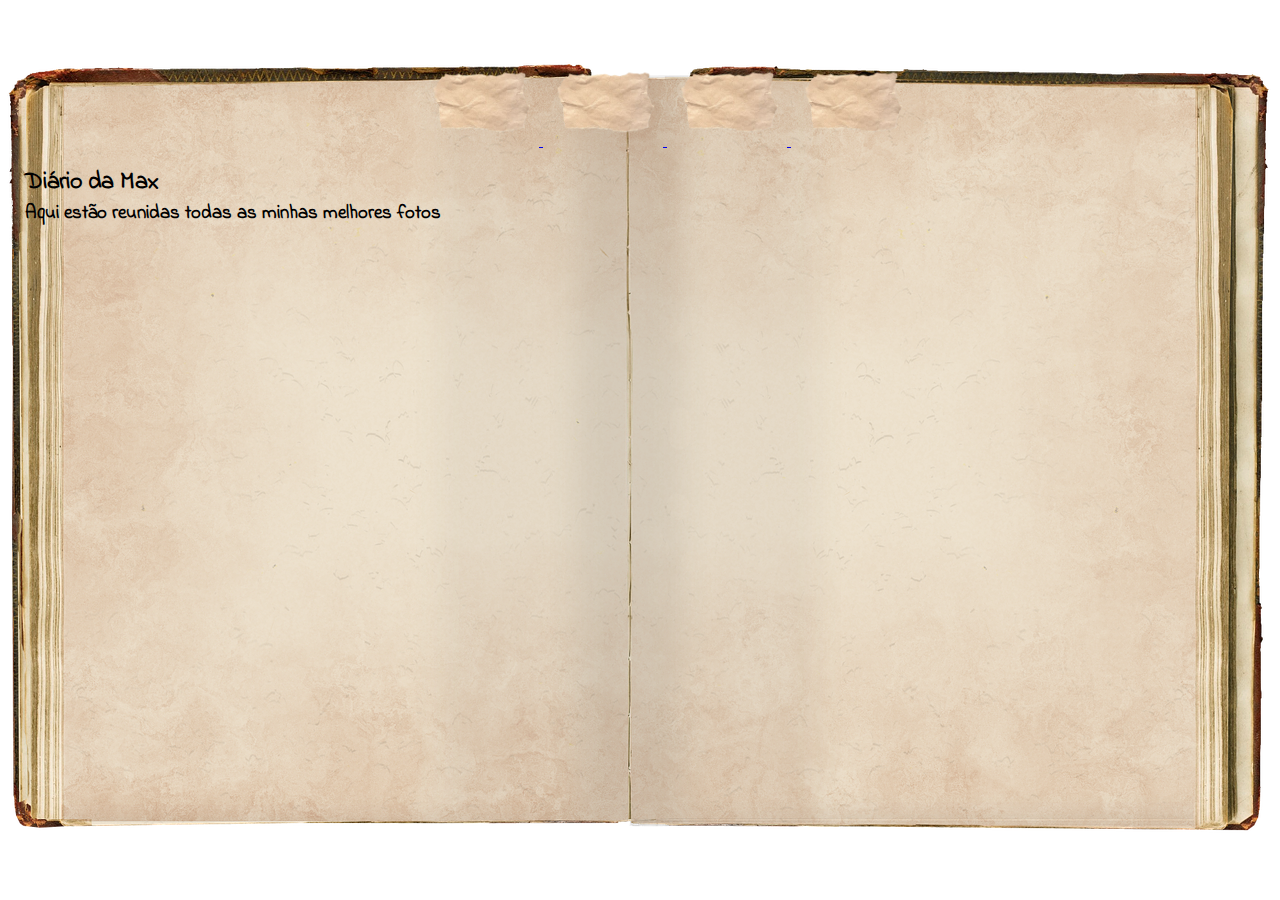
==== index.html @ 270c626c "initial commit" ====
<!DOCTYPE html>
<html lang="pt-br">
<head>
    <meta charset="UTF-8">
    <meta http-equiv="X-UA-Compatible" content="IE=edge">
    <meta name="viewport" content="width=device-width, initial-scale=1.0">
    <link rel="stylesheet" type="text/css" href="styles.css">
    <link rel="stylesheet" href="https://fonts.googleapis.com/css?family=Indie Flower">
    <link rel="icon" href="assets/diario.png">
    <title>Diário da Max</title>
</head>
<body>
    <div id="main">
        <div id="caderno">
            <div id="navbar">
                <nav>
                    <ul>
                        <li>
                            <a href="#home">
                                <img src="assets/papelrasgado.png"/>
                            </a>
                        </li>
                        <li>
                            <a href="#paisagens">
                                <img src="assets/papelrasgado.png"/>
                            </a>
                        </li>
                        <li>
                            <a href="#detalhes">
                                <img src="assets/papelrasgado.png"/>
                            </a>
                        </li>
                        <li>
                            <a href="#retratos">
                                <img src="assets/papelrasgado.png"/>
                            </a>
                        </li>
                    </ul>
                </nav>
            </div>
            <h2>Diário da Max</h2>
            <h3>Aqui estão reunidas todas as minhas melhores fotos</h3>
        </div>
    </div>
</body>
</html>
---- styles.css ----
*{
    margin: 0;
    padding: 0;
}

#main {

    height: 100vh;
    width: 100vw;
    display: flex;
    align-items: center;
    justify-content: center;

}

#caderno {
    
    background-image: url("assets/background.png");
    background-repeat: no-repeat;
    background-position: center;
    height: 810px;
    width: 1280px;
    padding-left: 50px;

}

#navbar {

    display: flex;
    height: 120px;
    width: inherit;
    justify-content: center;
    align-items: center;

}

ul {

    list-style-type: none;
    margin: 0;
    padding: 0;
    position: fixed;

  }

nav img {

    width: 120px;

}

li {

    display: inline;

}

li :hover {

    padding-bottom: 5px;
}

nav {

    display: flex;
    justify-content: center;
    height: 80px;
    width: 100%;
    align-items: center;
    
}

body {

    font-family: "Indie Flower";
}
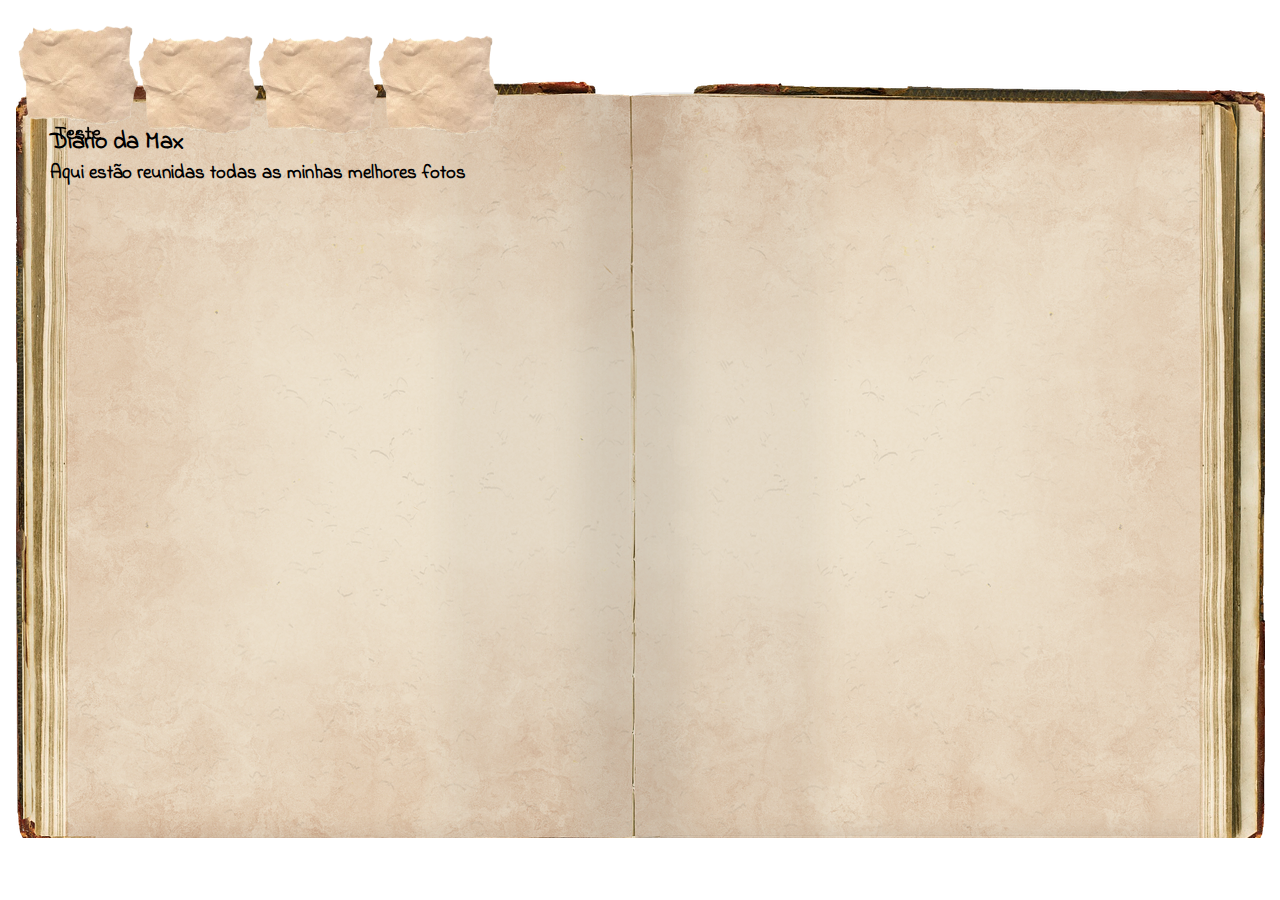
==== commit 4908c402: "wip" ====
--- a/index.html
+++ b/index.html
@@ -12,34 +12,35 @@
 <body>
     <div id="main">
         <div id="caderno">
-            <div id="navbar">
+            <div class="pagina-esquerda">
                 <nav>
                     <ul>
                         <li>
                             <a href="#home">
-                                <img src="assets/papelrasgado.png"/>
+                                <img height="100" src="assets/papelrasgado.png"/>
+                                Teste
                             </a>
                         </li>
                         <li>
                             <a href="#paisagens">
-                                <img src="assets/papelrasgado.png"/>
+                                <img height="100" src="assets/papelrasgado.png"/>
                             </a>
                         </li>
                         <li>
                             <a href="#detalhes">
-                                <img src="assets/papelrasgado.png"/>
+                                <img height="100" src="assets/papelrasgado.png"/>
                             </a>
                         </li>
                         <li>
                             <a href="#retratos">
-                                <img src="assets/papelrasgado.png"/>
+                                <img height="100" src="assets/papelrasgado.png"/>
                             </a>
                         </li>
                     </ul>
-                </nav>
+                </nav>                
+                <h2>Diário da Max</h2>
+                <h3>Aqui estão reunidas todas as minhas melhores fotos</h3>
             </div>
-            <h2>Diário da Max</h2>
-            <h3>Aqui estão reunidas todas as minhas melhores fotos</h3>
         </div>
     </div>
 </body>
--- a/styles.css
+++ b/styles.css
@@ -1,76 +1,70 @@
-*{
+* {
     margin: 0;
     padding: 0;
 }
 
 #main {
-
     height: 100vh;
     width: 100vw;
     display: flex;
     align-items: center;
     justify-content: center;
-
 }
 
-#caderno {
-    
+#caderno {    
     background-image: url("assets/background.png");
     background-repeat: no-repeat;
     background-position: center;
     height: 810px;
     width: 1280px;
     padding-left: 50px;
-
+    display: flex;
+    align-items: flex-start;
 }
 
-#navbar {
-
-    display: flex;
-    height: 120px;
-    width: inherit;
-    justify-content: center;
-    align-items: center;
-
+#pagina-esquerda {
+    width: 50%;
+    height: 100%;
 }
 
 ul {
-
+    height: min-content;
+    display: flex;
+    align-items: center;
     list-style-type: none;
     margin: 0;
     padding: 0;
     position: fixed;
-
-  }
+}
 
 nav img {
-
     width: 120px;
-
 }
 
-li {
-
-    display: inline;
-
+li:hover {
+    margin-bottom: 10px;
 }
 
-li :hover {
-
-    padding-bottom: 5px;
+a {
+    text-decoration: none;
+    font-weight: bold;
+    line-height: 20px;
+    font-size: 20px;
+    color: black;
+    display: flex;
+    flex-direction: column;
+    justify-content: center;
+    align-items: center;
 }
 
 nav {
-
     display: flex;
     justify-content: center;
     height: 80px;
     width: 100%;
     align-items: center;
-    
 }
 
 body {
-
     font-family: "Indie Flower";
 }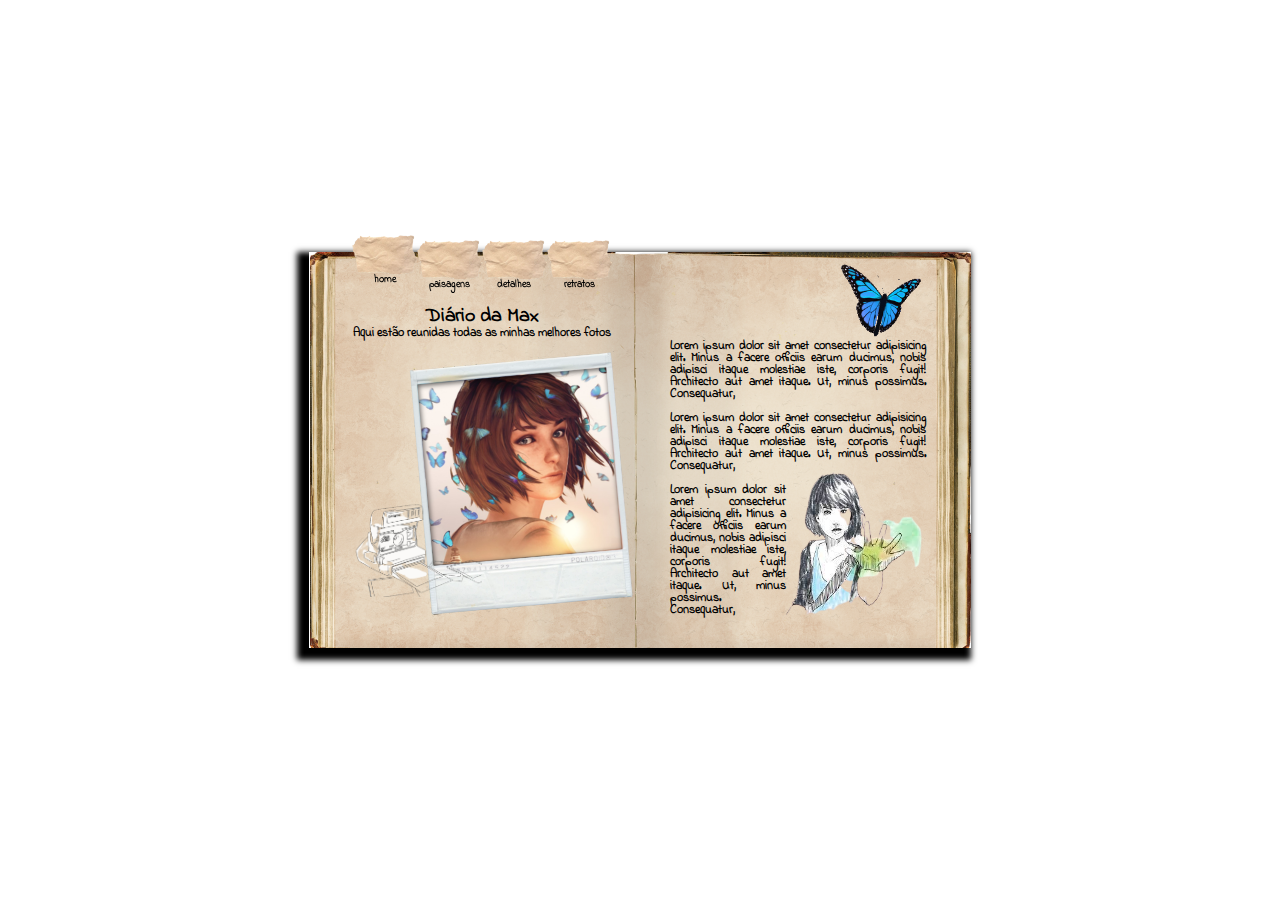
==== commit cb932719: "feat: navegacao" ====
--- a/index.html
+++ b/index.html
@@ -5,43 +5,44 @@
     <meta http-equiv="X-UA-Compatible" content="IE=edge">
     <meta name="viewport" content="width=device-width, initial-scale=1.0">
     <link rel="stylesheet" type="text/css" href="styles.css">
+    <link rel="stylesheet" type="text/css" href="index.css">
     <link rel="stylesheet" href="https://fonts.googleapis.com/css?family=Indie Flower">
     <link rel="icon" href="assets/diario.png">
     <title>Diário da Max</title>
+    <script src="https://code.jquery.com/jquery-1.10.2.js"></script>
 </head>
 <body>
     <div id="main">
-        <div id="caderno">
-            <div class="pagina-esquerda">
-                <nav>
-                    <ul>
-                        <li>
-                            <a href="#home">
-                                <img height="100" src="assets/papelrasgado.png"/>
-                                Teste
-                            </a>
-                        </li>
-                        <li>
-                            <a href="#paisagens">
-                                <img height="100" src="assets/papelrasgado.png"/>
-                            </a>
-                        </li>
-                        <li>
-                            <a href="#detalhes">
-                                <img height="100" src="assets/papelrasgado.png"/>
-                            </a>
-                        </li>
-                        <li>
-                            <a href="#retratos">
-                                <img height="100" src="assets/papelrasgado.png"/>
-                            </a>
-                        </li>
-                    </ul>
-                </nav>                
+        <div id="caderno" class="home">
+            <div id="pagina-esquerda">
+                <nav></nav>
                 <h2>Diário da Max</h2>
                 <h3>Aqui estão reunidas todas as minhas melhores fotos</h3>
+                <div id="imagens">
+                    <img id="polaroid-sumindo" height="100" src="assets/polaroid-sumindo.png" alt="">
+                    <img id="imagem-principal" height="200" src="assets/max-foto-principal.png" alt="foto-max">
+                </div>
+            </div>
+            <div id="pagina-direita">
+                <div id="borboleta-azul">
+                    <img id="borboleta-azul-img" src="assets/borboleta-azul.gif" alt="borboleta-azul">
+                </div>
+                <div id="texto-introducao">
+                    <p><br>Lorem ipsum dolor sit amet consectetur adipisicing elit. Minus a facere officiis earum ducimus, nobis adipisci itaque molestiae iste, corporis fugit! Architecto aut amet itaque. Ut, minus possimus. Consequatur, </p>
+
+                    <p><br>Lorem ipsum dolor sit amet consectetur adipisicing elit. Minus a facere officiis earum ducimus, nobis adipisci itaque molestiae iste, corporis fugit! Architecto aut amet itaque. Ut, minus possimus. Consequatur, </p>
+                    <div bis_skin_checked="1" style="display: flex;">
+                        <p><br>Lorem ipsum dolor sit amet consectetur adipisicing elit. Minus a facere officiis earum ducimus, nobis adipisci itaque molestiae iste, corporis fugit! Architecto aut amet itaque. Ut, minus possimus. Consequatur, </p>
+                        <img id="imagem-introducao" src="assets/ilustracao-max.png" alt="ilustração">
+                    </div>
+                </div>
             </div>
         </div>
     </div>
+    <script>
+        $(function(){
+        $("nav").load("nav.html");
+        });
+    </script>
 </body>
 </html>--- a/styles.css
+++ b/styles.css
@@ -11,20 +11,34 @@
     justify-content: center;
 }
 
-#caderno {    
+#caderno {
     background-image: url("assets/background.png");
     background-repeat: no-repeat;
     background-position: center;
-    height: 810px;
-    width: 1280px;
-    padding-left: 50px;
     display: flex;
-    align-items: flex-start;
+    height: 396px;
+    width: 662px;
+    box-shadow: -6px 6px 6px 6px black;
 }
 
-#pagina-esquerda {
-    width: 50%;
-    height: 100%;
+
+body {
+    font-family: "Indie Flower";
+}
+
+nav {
+    display: flex;
+    justify-content: center;
+    align-items: center;
+
+    height: 50px;
+    width: 100%;
+    margin-top: -5px;
+    padding-bottom: 10px;
+}
+
+nav ul li img {
+    height: 40px;
 }
 
 ul {
@@ -37,19 +51,16 @@
     position: fixed;
 }
 
-nav img {
-    width: 120px;
-}
-
 li:hover {
     margin-bottom: 10px;
 }
 
+
 a {
     text-decoration: none;
     font-weight: bold;
-    line-height: 20px;
-    font-size: 20px;
+    line-height: 10px;
+    font-size: 10px;
     color: black;
     display: flex;
     flex-direction: column;
@@ -57,14 +68,6 @@
     align-items: center;
 }
 
-nav {
-    display: flex;
-    justify-content: center;
-    height: 80px;
-    width: 100%;
-    align-items: center;
-}
-
-body {
-    font-family: "Indie Flower";
+.home #home, .paisagens #paisagens, .detalhes #detalhes, .retratos #retratos {
+    margin-bottom: 10px;
 }--- a/index.css
+++ b/index.css
@@ -0,0 +1,77 @@
+#pagina-esquerda {
+    width: 50%;
+    height: 100%;
+    padding-left: 15px;
+
+    display: flex;
+    flex-direction: column;
+    align-items: center;
+}
+
+#pagina-esquerda #imagens {
+    width: 100%;
+    height: 100%;
+
+    display: flex;
+    flex-direction: row;
+}
+
+#polaroid-sumindo {
+    margin-top: 50%;
+    margin-left: 25px;
+    z-index: 1;
+}
+
+#imagem-principal {
+    padding-top: 20px;
+    margin-left: -65px;
+    height: 250px;
+    transform: rotate(-5deg);
+}
+
+#pagina-direita {
+    width: 50%;
+    height: 100%;
+    padding-top: 10px;
+    padding-right: 15px;
+}
+
+#borboleta-azul {
+    margin-bottom: -50px;
+    padding-left: 60%;
+}
+
+#borboleta-azul-img {
+    width: 100px;
+}
+
+#texto-introducao {
+    padding: 30px;
+}
+
+#imagem-introducao {
+    width: 140px;
+    height: 145px;
+}
+
+p {
+    z-index: 2;
+    font-weight: bold;
+    line-height: 12px;
+    font-size: 12px;
+    text-align: justify;
+}
+
+h2 {
+    line-height: 20px;
+    font-size: 20px;
+
+    text-align: center;
+}
+
+h3 {
+    line-height: 12px;
+    font-size: 12px;
+
+    text-align: center;
+}
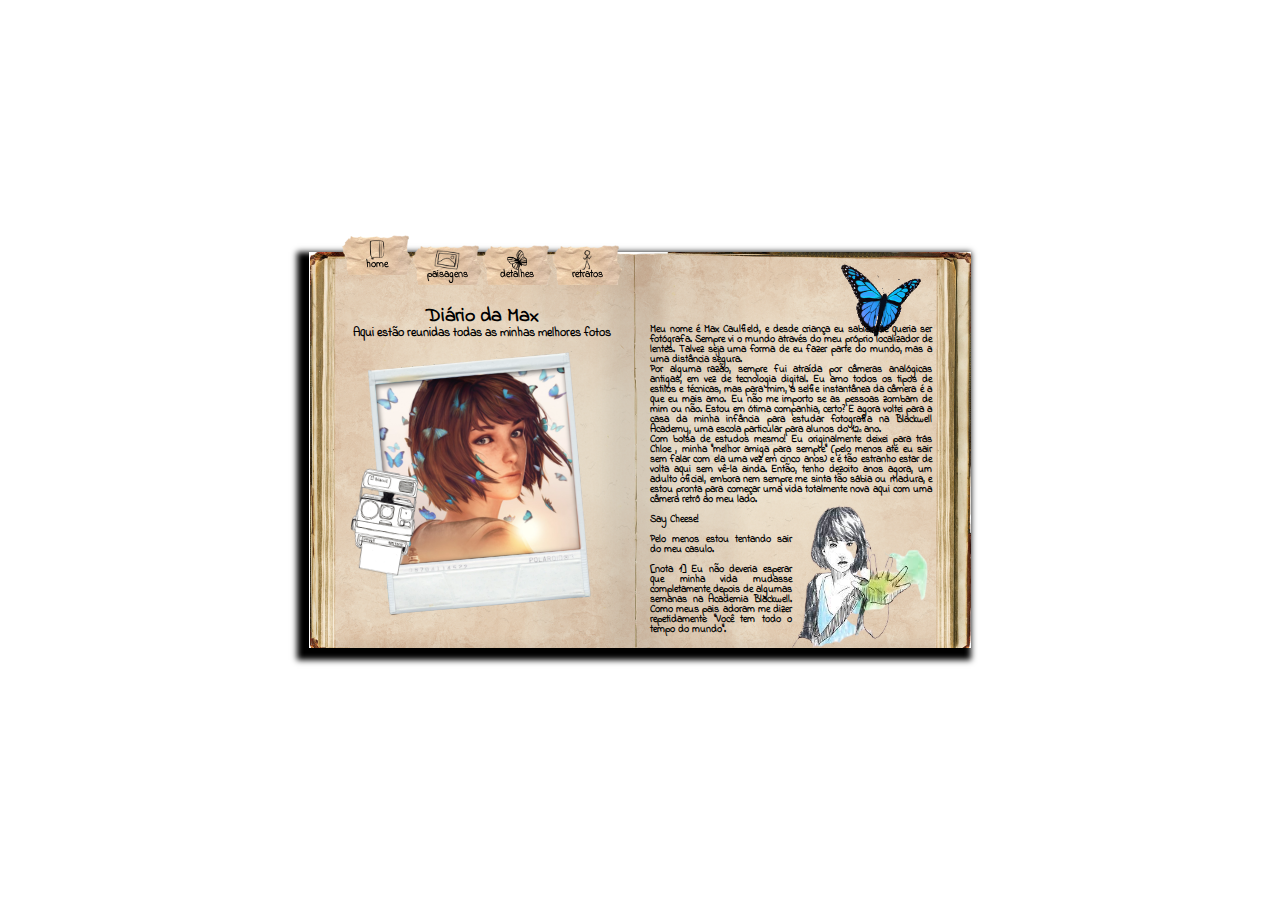
==== commit 92f87e92: "feat: trabalho pronto" ====
--- a/index.html
+++ b/index.html
@@ -19,8 +19,8 @@
                 <h2>Diário da Max</h2>
                 <h3>Aqui estão reunidas todas as minhas melhores fotos</h3>
                 <div id="imagens">
-                    <img id="polaroid-sumindo" height="100" src="assets/polaroid-sumindo.png" alt="">
-                    <img id="imagem-principal" height="200" src="assets/max-foto-principal.png" alt="foto-max">
+                    <img id="polaroid" height="140" src="assets/polaroid.gif" alt="polaroid">
+                    <img id="imagem-principal" height="90" src="assets/max-foto-principal.png" alt="foto-max">
                 </div>
             </div>
             <div id="pagina-direita">
@@ -28,11 +28,11 @@
                     <img id="borboleta-azul-img" src="assets/borboleta-azul.gif" alt="borboleta-azul">
                 </div>
                 <div id="texto-introducao">
-                    <p><br>Lorem ipsum dolor sit amet consectetur adipisicing elit. Minus a facere officiis earum ducimus, nobis adipisci itaque molestiae iste, corporis fugit! Architecto aut amet itaque. Ut, minus possimus. Consequatur, </p>
-
-                    <p><br>Lorem ipsum dolor sit amet consectetur adipisicing elit. Minus a facere officiis earum ducimus, nobis adipisci itaque molestiae iste, corporis fugit! Architecto aut amet itaque. Ut, minus possimus. Consequatur, </p>
+                    <p>Meu nome é Max Caulfield, e desde criança eu sabia que queria ser fotógrafa. Sempre vi o mundo através do meu próprio localizador de lentes. Talvez seja uma forma de eu fazer parte do mundo, mas a uma distância segura.</p>
+                    <p>Por alguma razão, sempre fui atraída por câmeras analógicas antigas, em vez de tecnologia digital. Eu amo todos os tipos de estilos e técnicas, mas para mim, a selfie instantânea da câmera é a que eu mais amo. Eu não me importo se as pessoas zombam de mim ou não. Estou em ótima companhia, certo? E agora voltei para a casa da minha infância para estudar fotografia na Blackwell Academy, uma escola particular para alunos do 12º ano.</p>
+                    <p>Com bolsa de estudos mesmo! Eu originalmente deixei para trás Chloe , minha "melhor amiga para sempre" (pelo menos até eu sair sem falar com ela uma vez em cinco anos) e é tão estranho estar de volta aqui sem vê-la ainda. Então, tenho dezoito anos agora, um adulto oficial, embora nem sempre me sinta tão sábia ou madura, e estou pronta para começar uma vida totalmente nova aqui com uma câmera retrô ao meu lado.</p>
                     <div bis_skin_checked="1" style="display: flex;">
-                        <p><br>Lorem ipsum dolor sit amet consectetur adipisicing elit. Minus a facere officiis earum ducimus, nobis adipisci itaque molestiae iste, corporis fugit! Architecto aut amet itaque. Ut, minus possimus. Consequatur, </p>
+                        <p><br><strong></strong>Say Cheese!</strong><br><br>Pelo menos estou tentando sair do meu casulo. <br><br>[nota 1] Eu não deveria esperar que minha vida mudasse completamente depois de algumas semanas na Academia Blackwell. Como meus pais adoram me dizer repetidamente: "Você tem todo o tempo do mundo".</p>
                         <img id="imagem-introducao" src="assets/ilustracao-max.png" alt="ilustração">
                     </div>
                 </div>
--- a/styles.css
+++ b/styles.css
@@ -37,8 +37,16 @@
     padding-bottom: 10px;
 }
 
-nav ul li img {
+nav ul li a {
+    background-image: url("assets/papelrasgado.png");
+    background-repeat: no-repeat;
+    background-size: cover;
     height: 40px;
+    width: 70px;
+}
+
+nav ul li a img {
+    height: 20px;
 }
 
 ul {
@@ -52,9 +60,8 @@
 }
 
 li:hover {
-    margin-bottom: 10px;
+    margin-bottom: 20px;
 }
-
 
 a {
     text-decoration: none;
@@ -69,5 +76,5 @@
 }
 
 .home #home, .paisagens #paisagens, .detalhes #detalhes, .retratos #retratos {
-    margin-bottom: 10px;
+    margin-bottom: 20px;
 }--- a/index.css
+++ b/index.css
@@ -16,10 +16,11 @@
     flex-direction: row;
 }
 
-#polaroid-sumindo {
-    margin-top: 50%;
-    margin-left: 25px;
+#polaroid {
+    margin-top: 40%;
+    margin-left: 0;
     z-index: 1;
+    transform: rotate(10deg);
 }
 
 #imagem-principal {
@@ -46,7 +47,7 @@
 }
 
 #texto-introducao {
-    padding: 30px;
+    padding: 27px 24px 0 10px;;
 }
 
 #imagem-introducao {
@@ -57,8 +58,8 @@
 p {
     z-index: 2;
     font-weight: bold;
-    line-height: 12px;
-    font-size: 12px;
+    line-height: 10px;
+    font-size: 10px;
     text-align: justify;
 }
 
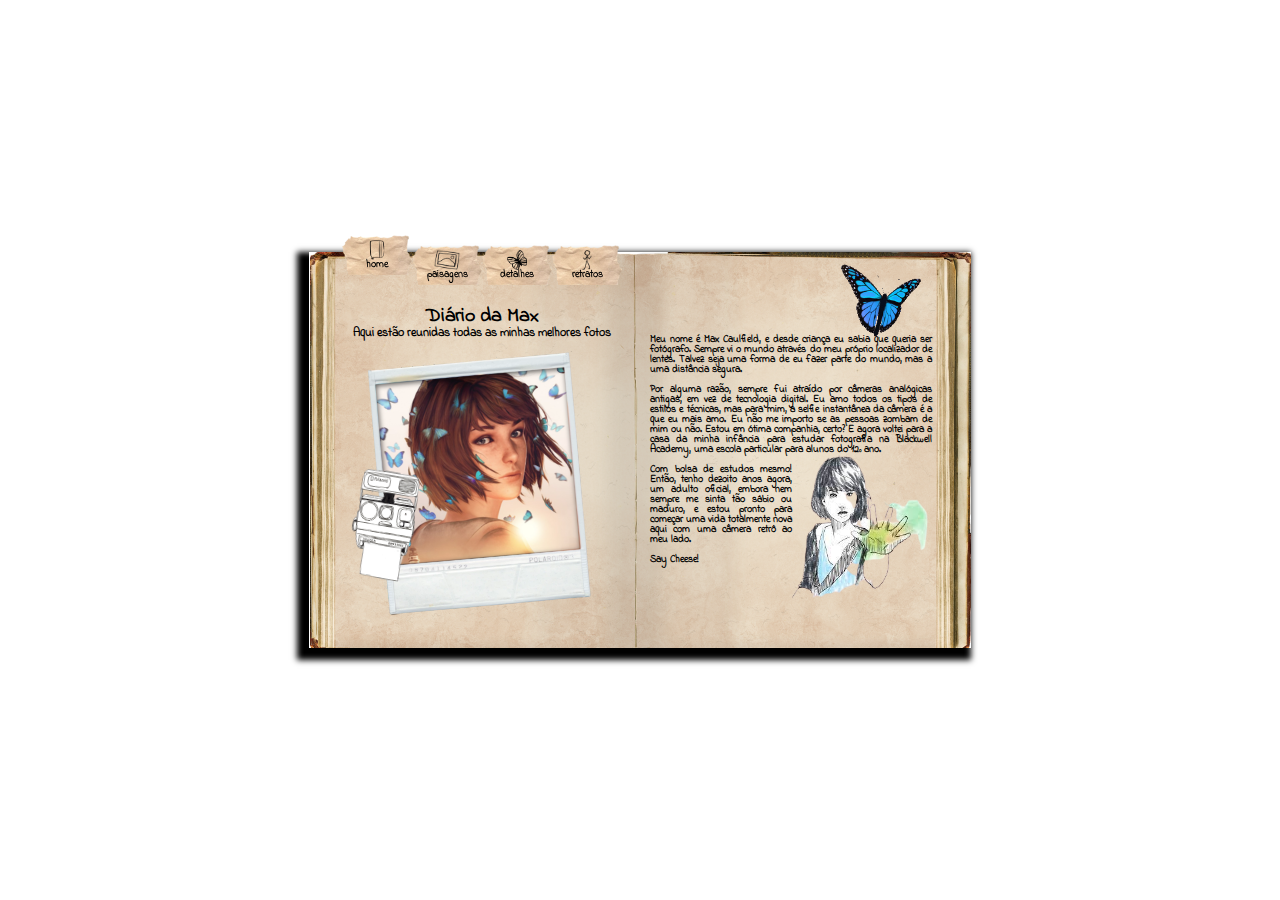
==== commit 3742096c: "feat: ajustes" ====
--- a/index.html
+++ b/index.html
@@ -28,11 +28,10 @@
                     <img id="borboleta-azul-img" src="assets/borboleta-azul.gif" alt="borboleta-azul">
                 </div>
                 <div id="texto-introducao">
-                    <p>Meu nome é Max Caulfield, e desde criança eu sabia que queria ser fotógrafa. Sempre vi o mundo através do meu próprio localizador de lentes. Talvez seja uma forma de eu fazer parte do mundo, mas a uma distância segura.</p>
-                    <p>Por alguma razão, sempre fui atraída por câmeras analógicas antigas, em vez de tecnologia digital. Eu amo todos os tipos de estilos e técnicas, mas para mim, a selfie instantânea da câmera é a que eu mais amo. Eu não me importo se as pessoas zombam de mim ou não. Estou em ótima companhia, certo? E agora voltei para a casa da minha infância para estudar fotografia na Blackwell Academy, uma escola particular para alunos do 12º ano.</p>
-                    <p>Com bolsa de estudos mesmo! Eu originalmente deixei para trás Chloe , minha "melhor amiga para sempre" (pelo menos até eu sair sem falar com ela uma vez em cinco anos) e é tão estranho estar de volta aqui sem vê-la ainda. Então, tenho dezoito anos agora, um adulto oficial, embora nem sempre me sinta tão sábia ou madura, e estou pronta para começar uma vida totalmente nova aqui com uma câmera retrô ao meu lado.</p>
+                    <p><br>Meu nome é Max Caulfield, e desde criança eu sabia que queria ser fotógrafo. Sempre vi o mundo através do meu próprio localizador de lentes. Talvez seja uma forma de eu fazer parte do mundo, mas a uma distância segura.</p>
+                    <p><br>Por alguma razão, sempre fui atraído por câmeras analógicas antigas, em vez de tecnologia digital. Eu amo todos os tipos de estilos e técnicas, mas para mim, a selfie instantânea da câmera é a que eu mais amo. Eu não me importo se as pessoas zombam de mim ou não. Estou em ótima companhia, certo? E agora voltei para a casa da minha infância para estudar fotografia na Blackwell Academy, uma escola particular para alunos do 12º ano.</p>
                     <div bis_skin_checked="1" style="display: flex;">
-                        <p><br><strong></strong>Say Cheese!</strong><br><br>Pelo menos estou tentando sair do meu casulo. <br><br>[nota 1] Eu não deveria esperar que minha vida mudasse completamente depois de algumas semanas na Academia Blackwell. Como meus pais adoram me dizer repetidamente: "Você tem todo o tempo do mundo".</p>
+                        <p><br>Com bolsa de estudos mesmo! Então, tenho dezoito anos agora, um adulto oficial, embora nem sempre me sinta tão sábio ou maduro, e estou pronto para começar uma vida totalmente nova aqui com uma câmera retrô ao meu lado. <br><br><strong></strong>Say Cheese!</strong><br></p>
                         <img id="imagem-introducao" src="assets/ilustracao-max.png" alt="ilustração">
                     </div>
                 </div>
